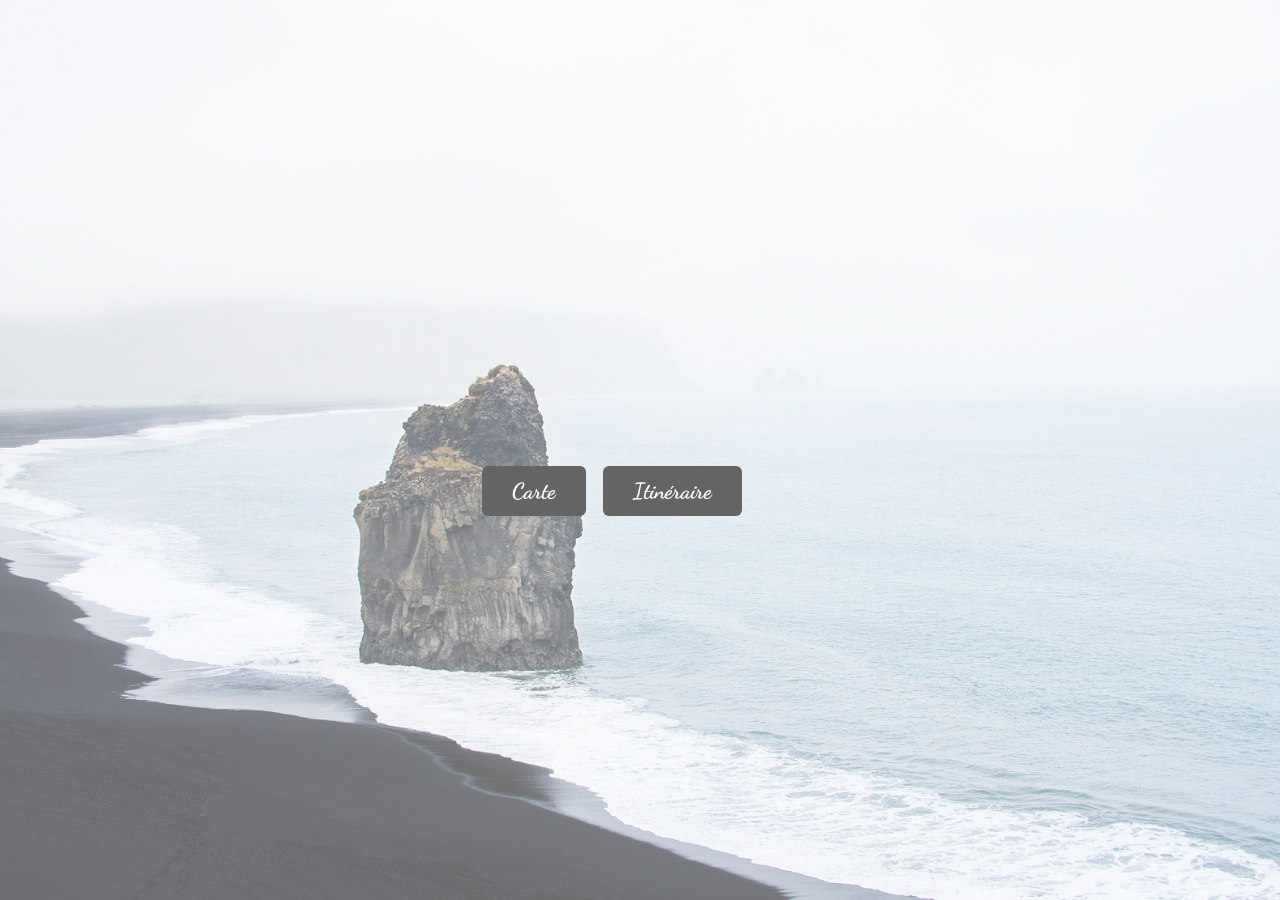
==== index.html @ 7dc4eb6e "Update index.html" ====
<!DOCTYPE html>
<html lang="en">
  <head>
    <meta charset="UTF-8">
    <link href="styles.css" rel="stylesheet">
    <meta name="viewport" content="width=device-width, initial-scale=1, user-scalable=0">
    <link rel="icon" type="image/png" href="img/favicon.png" />
    <script type="text/javascript" src="https://ajax.googleapis.com/ajax/libs/jquery/3.1.1/jquery.min.js"></script>
    <script>
    	$(window).on('load', function() { // makes sure the whole site is loaded 
		  $('#status').fadeOut(); // will first fade out the loading animation 
		  $('#preloader').delay(350).fadeOut('slow'); // will fade out the white DIV that covers the website. 
		  $('body').delay(350).css({'overflow':'visible'});
})
    </script>
    <style>
@import url('https://fonts.googleapis.com/css?family=Antic+Slab|Dancing+Script:400,700');
</style>
  </head>
  <body>

  	<!-- Preloader -->
	<div id="preloader">
	  <div id="status">&nbsp;</div>
	</div>
	<!-- You can add more ".slideshow-image" elements, but remember to update the "$items" variable on SCSS -->
	<div class="slideshow">
	  <div class="slideshow-image" style="background-image: url('img/photo1.jpg')"></div>
	  <div class="slideshow-image" style="background-image: url('img/photo2.jpg')"></div>
	  <div class="slideshow-image" style="background-image: url('img/photo3.jpg')"></div>
	  <div class="slideshow-image" style="background-image: url('img/photo4.jpg')"></div>
	  <div class="slideshow-image" style="background-image: url('img/photo5.jpg')"></div>
	  <div class="slideshow-image" style="background-image: url('img/photo6.jpg')"></div>
	  <div class="slideshow-image" style="background-image: url('img/photo7.jpg')"></div>
	  <div class="slideshow-image" style="background-image: url('img/photo8.jpg')"></div>
	  <div class="slideshow-image" style="background-image: url('img/photo9.jpg')"></div>
	</div>

	<div class="center">
		<div>
			<div>
				<iframe src="http://free.timeanddate.com/countdown/i6hwy2wa/n165/cf12/cm0/cu4/ct3/cs1/ca0/co0/cr0/ss0/cacfff/cpcfff/pct/tcfff/fs150/szw576/szh243/iso2019-03-08T18:05:00" allowTransparency="true" frameborder="0" width="329" height="77"></iframe>
			</div>
			<div class="btn-container">
				<a href="https://drive.google.com/open?id=1GuxcgKHDmojiXV9C9sTogcDjdgg&usp=sharing" class="btn" target="_blank">Carte</a>
				<a href="programme.html" class="btn" target="_blank">Itinéraire</a>
			</div>
		</div>
	</div>
  </body>
</html>
---- styles.css ----
html, body{
  margin: 0;
  padding: 0;
  overflow: hidden;
  font-family: 'Antic Slab', serif;
}

h2 {
  font-family: 'Dancing Script', cursive;
  font-weight: 700;
}

#preloader {
  position: fixed;
  top: 0;
  left: 0;
  right: 0;
  bottom: 0;
  background-color: #fff;
  /* change if the mask should have another color then white */
  z-index: 99999999;
  /* makes sure it stays on top */
}

#status {
  width: 200px;
  height: 200px;
  position: absolute;
  left: 50%;
  /* centers the loading animation horizontally one the screen */
  top: 50%;
  /* centers the loading animation vertically one the screen */
  background-image: url(img/favicon.png);
  /* path to your loading animation */
  background-repeat: no-repeat;
  background-position: center;
  margin: -100px 0 0 -100px;
  /* is width and height divided by two */
}


.top {
  z-index: 9999;
  display: -webkit-box;
    display: -webkit-flex;
    display: -moz-box;
    display: -ms-flexbox;
    display: flex;
    -webkit-box-align: center;
    -webkit-align-items: center;
    -moz-box-align: center;
    -ms-flex-align: center;
    align-items: center;
    -webkit-box-pack: center;
    -webkit-justify-content: center;
    -moz-box-pack: center;
    -ms-flex-pack: center;
    justify-content: center;
    position: fixed;
    top: 0;
    right: 0;
    bottom: 0;
    left: 0;
    width: 100%;
    height: 100%;

}

.center{
  z-index: 999;
  display: -webkit-box;
    display: -webkit-flex;
    display: -moz-box;
    display: -ms-flexbox;
    display: flex;
    -webkit-box-align: center;
    -webkit-align-items: center;
    -moz-box-align: center;
    -ms-flex-align: center;
    align-items: center;
    -webkit-box-pack: center;
    -webkit-justify-content: center;
    -moz-box-pack: center;
    -ms-flex-pack: center;
    justify-content: center;
    position: fixed;
    top: 0;
    right: 0;
    bottom: 0;
    left: 0;
}

.btn-container {
  display: inline-block;
}

.btn{
  color: #fff;
  padding: 12px 30px;
  margin: 6px;
  background: #000;
  border-radius: 6px;
  text-decoration: none;
  font-family: 'Dancing Script', cursive;
  font-weight: 700;
  font-size: 22px;
}

.slideshow {
  position: absolute;
  width: 100vw;
  height: 100vh;
  overflow: hidden;
}

.slideshow-image {
  position: absolute;
  width: 100%;
  height: 100%;
  background: no-repeat 50% 50%;
  background-size: cover;
  -webkit-animation-name: kenburns;
          animation-name: kenburns;
  -webkit-animation-timing-function: linear;
          animation-timing-function: linear;
  -webkit-animation-iteration-count: infinite;
          animation-iteration-count: infinite;
  -webkit-animation-duration: 36s;
          animation-duration: 36s;
  opacity: 1;
  -webkit-transform: scale(1.2);
          transform: scale(1.2);
}
.slideshow-image:nth-child(1) {
  -webkit-animation-name: kenburns-1;
          animation-name: kenburns-1;
  z-index: 8;
}
.slideshow-image:nth-child(2) {
  -webkit-animation-name: kenburns-2;
          animation-name: kenburns-2;
  z-index: 7;
}
.slideshow-image:nth-child(3) {
  -webkit-animation-name: kenburns-3;
          animation-name: kenburns-3;
  z-index: 6;
}
.slideshow-image:nth-child(4) {
  -webkit-animation-name: kenburns-4;
          animation-name: kenburns-4;
  z-index: 5;
}
.slideshow-image:nth-child(5) {
  -webkit-animation-name: kenburns-5;
          animation-name: kenburns-5;
  z-index: 4;
}
.slideshow-image:nth-child(6) {
  -webkit-animation-name: kenburns-6;
          animation-name: kenburns-6;
  z-index: 3;
}
.slideshow-image:nth-child(7) {
  -webkit-animation-name: kenburns-7;
          animation-name: kenburns-7;
  z-index: 2;
}
.slideshow-image:nth-child(8) {
  -webkit-animation-name: kenburns-8;
          animation-name: kenburns-8;
  z-index: 1;
}
.slideshow-image:nth-child(9) {
  -webkit-animation-name: kenburns-9;
          animation-name: kenburns-9;
  z-index: 0;
}

@-webkit-keyframes kenburns-1 {
  0% {
    opacity: 1;
    -webkit-transform: scale(1.2);
            transform: scale(1.2);
  }
  0.6944444444% {
    opacity: 1;
  }
  10.4166666667% {
    opacity: 1;
  }
  11.8055555556% {
    opacity: 0;
    -webkit-transform: scale(1);
            transform: scale(1);
  }
  100% {
    opacity: 0;
    -webkit-transform: scale(1.2);
            transform: scale(1.2);
  }
  99.3055555556% {
    opacity: 0;
    -webkit-transform: scale(1.2117647059);
            transform: scale(1.2117647059);
  }
  100% {
    opacity: 1;
  }
}

@keyframes kenburns-1 {
  0% {
    opacity: 1;
    -webkit-transform: scale(1.2);
            transform: scale(1.2);
  }
  0.6944444444% {
    opacity: 1;
  }
  10.4166666667% {
    opacity: 1;
  }
  11.8055555556% {
    opacity: 0;
    -webkit-transform: scale(1);
            transform: scale(1);
  }
  100% {
    opacity: 0;
    -webkit-transform: scale(1.2);
            transform: scale(1.2);
  }
  99.3055555556% {
    opacity: 0;
    -webkit-transform: scale(1.2117647059);
            transform: scale(1.2117647059);
  }
  100% {
    opacity: 1;
  }
}
@-webkit-keyframes kenburns-2 {
  10.4166666667% {
    opacity: 1;
    -webkit-transform: scale(1.2);
            transform: scale(1.2);
  }
  11.8055555556% {
    opacity: 1;
  }
  21.5277777778% {
    opacity: 1;
  }
  22.9166666667% {
    opacity: 0;
    -webkit-transform: scale(1);
            transform: scale(1);
  }
  100% {
    opacity: 0;
    -webkit-transform: scale(1.2);
            transform: scale(1.2);
  }
}
@keyframes kenburns-2 {
  10.4166666667% {
    opacity: 1;
    -webkit-transform: scale(1.2);
            transform: scale(1.2);
  }
  11.8055555556% {
    opacity: 1;
  }
  21.5277777778% {
    opacity: 1;
  }
  22.9166666667% {
    opacity: 0;
    -webkit-transform: scale(1);
            transform: scale(1);
  }
  100% {
    opacity: 0;
    -webkit-transform: scale(1.2);
            transform: scale(1.2);
  }
}
@-webkit-keyframes kenburns-3 {
  21.5277777778% {
    opacity: 1;
    -webkit-transform: scale(1.2);
            transform: scale(1.2);
  }
  22.9166666667% {
    opacity: 1;
  }
  32.6388888889% {
    opacity: 1;
  }
  34.0277777778% {
    opacity: 0;
    -webkit-transform: scale(1);
            transform: scale(1);
  }
  100% {
    opacity: 0;
    -webkit-transform: scale(1.2);
            transform: scale(1.2);
  }
}
@keyframes kenburns-3 {
  21.5277777778% {
    opacity: 1;
    -webkit-transform: scale(1.2);
            transform: scale(1.2);
  }
  22.9166666667% {
    opacity: 1;
  }
  32.6388888889% {
    opacity: 1;
  }
  34.0277777778% {
    opacity: 0;
    -webkit-transform: scale(1);
            transform: scale(1);
  }
  100% {
    opacity: 0;
    -webkit-transform: scale(1.2);
            transform: scale(1.2);
  }
}
@-webkit-keyframes kenburns-4 {
  32.6388888889% {
    opacity: 1;
    -webkit-transform: scale(1.2);
            transform: scale(1.2);
  }
  34.0277777778% {
    opacity: 1;
  }
  43.75% {
    opacity: 1;
  }
  45.1388888889% {
    opacity: 0;
    -webkit-transform: scale(1);
            transform: scale(1);
  }
  100% {
    opacity: 0;
    -webkit-transform: scale(1.2);
            transform: scale(1.2);
  }
}
@keyframes kenburns-4 {
  32.6388888889% {
    opacity: 1;
    -webkit-transform: scale(1.2);
            transform: scale(1.2);
  }
  34.0277777778% {
    opacity: 1;
  }
  43.75% {
    opacity: 1;
  }
  45.1388888889% {
    opacity: 0;
    -webkit-transform: scale(1);
            transform: scale(1);
  }
  100% {
    opacity: 0;
    -webkit-transform: scale(1.2);
            transform: scale(1.2);
  }
}
@-webkit-keyframes kenburns-5 {
  43.75% {
    opacity: 1;
    -webkit-transform: scale(1.2);
            transform: scale(1.2);
  }
  45.1388888889% {
    opacity: 1;
  }
  54.8611111111% {
    opacity: 1;
  }
  56.25% {
    opacity: 0;
    -webkit-transform: scale(1);
            transform: scale(1);
  }
  100% {
    opacity: 0;
    -webkit-transform: scale(1.2);
            transform: scale(1.2);
  }
}
@keyframes kenburns-5 {
  43.75% {
    opacity: 1;
    -webkit-transform: scale(1.2);
            transform: scale(1.2);
  }
  45.1388888889% {
    opacity: 1;
  }
  54.8611111111% {
    opacity: 1;
  }
  56.25% {
    opacity: 0;
    -webkit-transform: scale(1);
            transform: scale(1);
  }
  100% {
    opacity: 0;
    -webkit-transform: scale(1.2);
            transform: scale(1.2);
  }
}
@-webkit-keyframes kenburns-6 {
  54.8611111111% {
    opacity: 1;
    -webkit-transform: scale(1.2);
            transform: scale(1.2);
  }
  56.25% {
    opacity: 1;
  }
  65.9722222222% {
    opacity: 1;
  }
  67.3611111111% {
    opacity: 0;
    -webkit-transform: scale(1);
            transform: scale(1);
  }
  100% {
    opacity: 0;
    -webkit-transform: scale(1.2);
            transform: scale(1.2);
  }
}
@keyframes kenburns-6 {
  54.8611111111% {
    opacity: 1;
    -webkit-transform: scale(1.2);
            transform: scale(1.2);
  }
  56.25% {
    opacity: 1;
  }
  65.9722222222% {
    opacity: 1;
  }
  67.3611111111% {
    opacity: 0;
    -webkit-transform: scale(1);
            transform: scale(1);
  }
  100% {
    opacity: 0;
    -webkit-transform: scale(1.2);
            transform: scale(1.2);
  }
}
@-webkit-keyframes kenburns-7 {
  65.9722222222% {
    opacity: 1;
    -webkit-transform: scale(1.2);
            transform: scale(1.2);
  }
  67.3611111111% {
    opacity: 1;
  }
  77.0833333333% {
    opacity: 1;
  }
  78.4722222222% {
    opacity: 0;
    -webkit-transform: scale(1);
            transform: scale(1);
  }
  100% {
    opacity: 0;
    -webkit-transform: scale(1.2);
            transform: scale(1.2);
  }
}
@keyframes kenburns-7 {
  65.9722222222% {
    opacity: 1;
    -webkit-transform: scale(1.2);
            transform: scale(1.2);
  }
  67.3611111111% {
    opacity: 1;
  }
  77.0833333333% {
    opacity: 1;
  }
  78.4722222222% {
    opacity: 0;
    -webkit-transform: scale(1);
            transform: scale(1);
  }
  100% {
    opacity: 0;
    -webkit-transform: scale(1.2);
            transform: scale(1.2);
  }
}
@-webkit-keyframes kenburns-8 {
  77.0833333333% {
    opacity: 1;
    -webkit-transform: scale(1.2);
            transform: scale(1.2);
  }
  78.4722222222% {
    opacity: 1;
  }
  88.1944444444% {
    opacity: 1;
  }
  89.5833333333% {
    opacity: 0;
    -webkit-transform: scale(1);
            transform: scale(1);
  }
  100% {
    opacity: 0;
    -webkit-transform: scale(1.2);
            transform: scale(1.2);
  }
}
@keyframes kenburns-8 {
  77.0833333333% {
    opacity: 1;
    -webkit-transform: scale(1.2);
            transform: scale(1.2);
  }
  78.4722222222% {
    opacity: 1;
  }
  88.1944444444% {
    opacity: 1;
  }
  89.5833333333% {
    opacity: 0;
    -webkit-transform: scale(1);
            transform: scale(1);
  }
  100% {
    opacity: 0;
    -webkit-transform: scale(1.2);
            transform: scale(1.2);
  }
}
@-webkit-keyframes kenburns-9 {
  88.1944444444% {
    opacity: 1;
    -webkit-transform: scale(1.2);
            transform: scale(1.2);
  }
  89.5833333333% {
    opacity: 1;
  }
  99.3055555556% {
    opacity: 1;
  }
  100% {
    opacity: 0;
    -webkit-transform: scale(1);
            transform: scale(1);
  }
}
@keyframes kenburns-9 {
  88.1944444444% {
    opacity: 1;
    -webkit-transform: scale(1.2);
            transform: scale(1.2);
  }
  89.5833333333% {
    opacity: 1;
  }
  99.3055555556% {
    opacity: 1;
  }
  100% {
    opacity: 0;
    -webkit-transform: scale(1);
            transform: scale(1);
  }
}
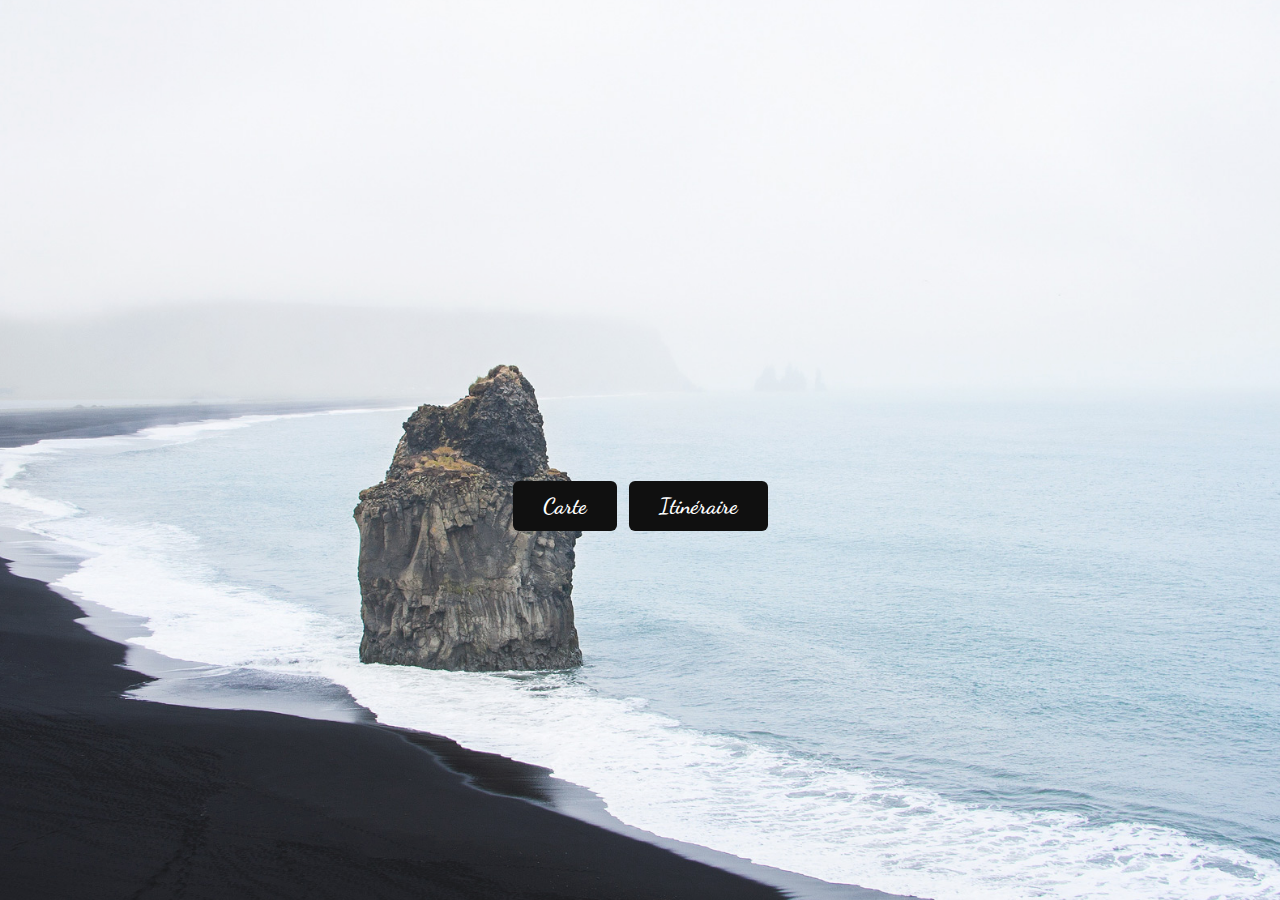
==== commit dbffd24a: "prefixer" ====
--- a/index.html
+++ b/index.html
@@ -38,7 +38,7 @@
 
 	<div class="center">
 		<div>
-			<div>
+			<div style="margin-bottom: 30px ">
 				<iframe src="http://free.timeanddate.com/countdown/i6hwy2wa/n165/cf12/cm0/cu4/ct3/cs1/ca0/co0/cr0/ss0/cacfff/cpcfff/pct/tcfff/fs150/szw576/szh243/iso2019-03-08T18:05:00" allowTransparency="true" frameborder="0" width="329" height="77"></iframe>
 			</div>
 			<div class="btn-container">
--- a/styles.css
+++ b/styles.css
@@ -91,7 +91,14 @@
 }
 
 .btn-container {
-  display: inline-block;
+  display: -webkit-box;
+  display: -ms-flexbox;
+  display: flex;
+  -webkit-box-pack: center;
+      -ms-flex-pack: center;
+          justify-content: center;
+  -ms-flex-wrap: wrap;
+      flex-wrap: wrap;
 }
 
 .btn{
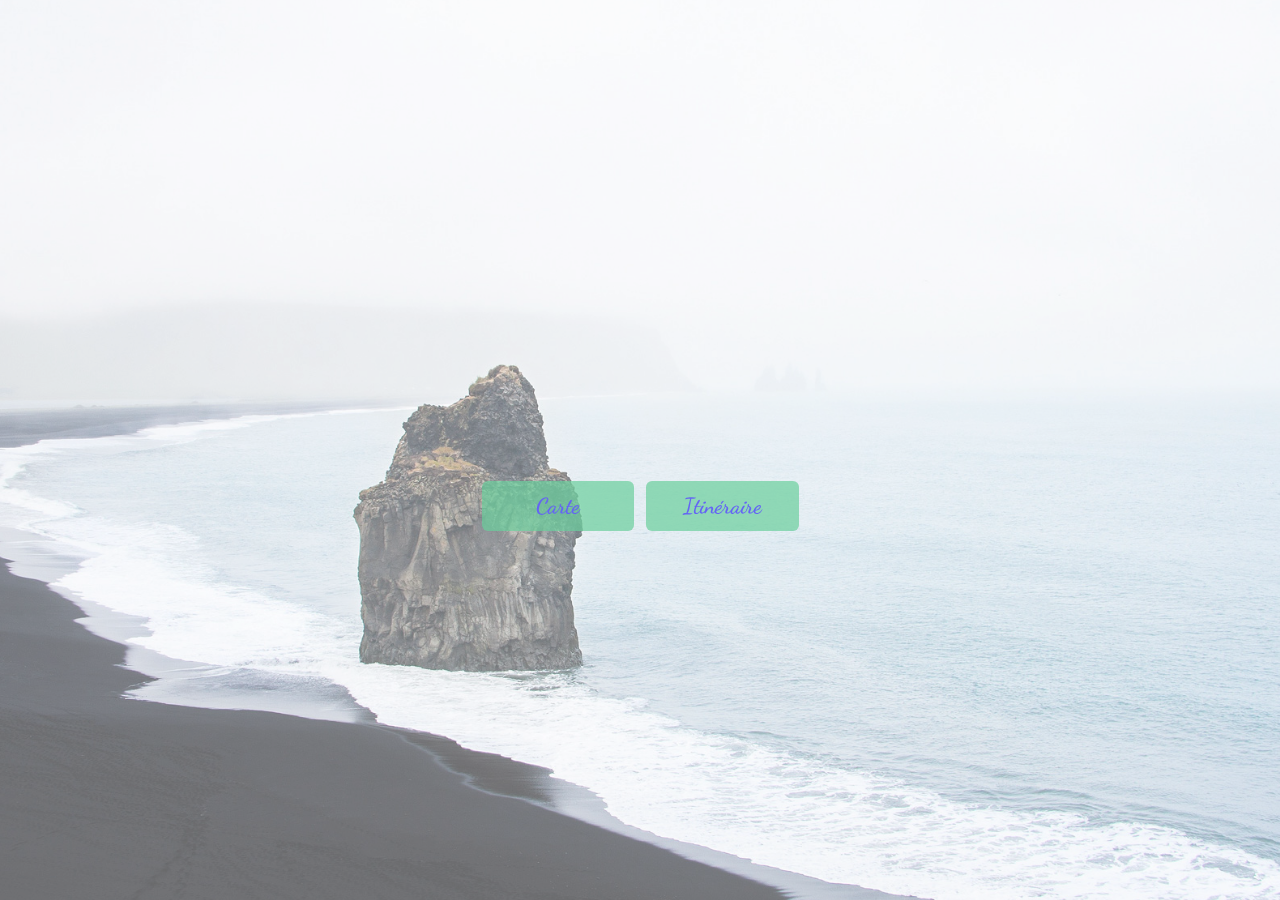
==== commit 395b09c8: "itineraire" ====
--- a/index.html
+++ b/index.html
@@ -43,7 +43,7 @@
 			</div>
 			<div class="btn-container">
 				<a href="https://drive.google.com/open?id=1GuxcgKHDmojiXV9C9sTogcDjdgg&usp=sharing" class="btn" target="_blank">Carte</a>
-				<a href="programme.html" class="btn" target="_blank">Itinéraire</a>
+				<a href="itineraire.html" class="btn" target="_blank">Itinéraire</a>
 			</div>
 		</div>
 	</div>
--- a/styles.css
+++ b/styles.css
@@ -1,13 +1,23 @@
 html, body{
   margin: 0;
   padding: 0;
-  overflow: hidden;
   font-family: 'Antic Slab', serif;
 }
 
-h2 {
+h1 {
   font-family: 'Dancing Script', cursive;
   font-weight: 700;
+  margin: 100px 0;
+  font-size: 4em;
+}
+
+p {
+  margin-bottom: 60px;
+}
+
+.container {
+  width: 60%;
+  margin: 0 auto;
 }
 
 #preloader {
@@ -97,12 +107,17 @@
   -webkit-box-pack: center;
       -ms-flex-pack: center;
           justify-content: center;
+}
+
+@media screen and (max-width: 420px){
+.btn-container {
   -ms-flex-wrap: wrap;
       flex-wrap: wrap;
 }
+}
 
 .btn{
-  color: #fff;
+  background: rgba(27, 59, 73, 0.6);
   padding: 12px 30px;
   margin: 6px;
   background: #000;
@@ -111,6 +126,14 @@
   font-family: 'Dancing Script', cursive;
   font-weight: 700;
   font-size: 22px;
+  width: 50%;
+  text-align: center;
+  -webkit-transition: background 500ms; /* Safari */
+    transition: width 500ms;
+}
+
+.btn {
+  background: rgba(10, 175, 92, 0.7);
 }
 
 .slideshow {
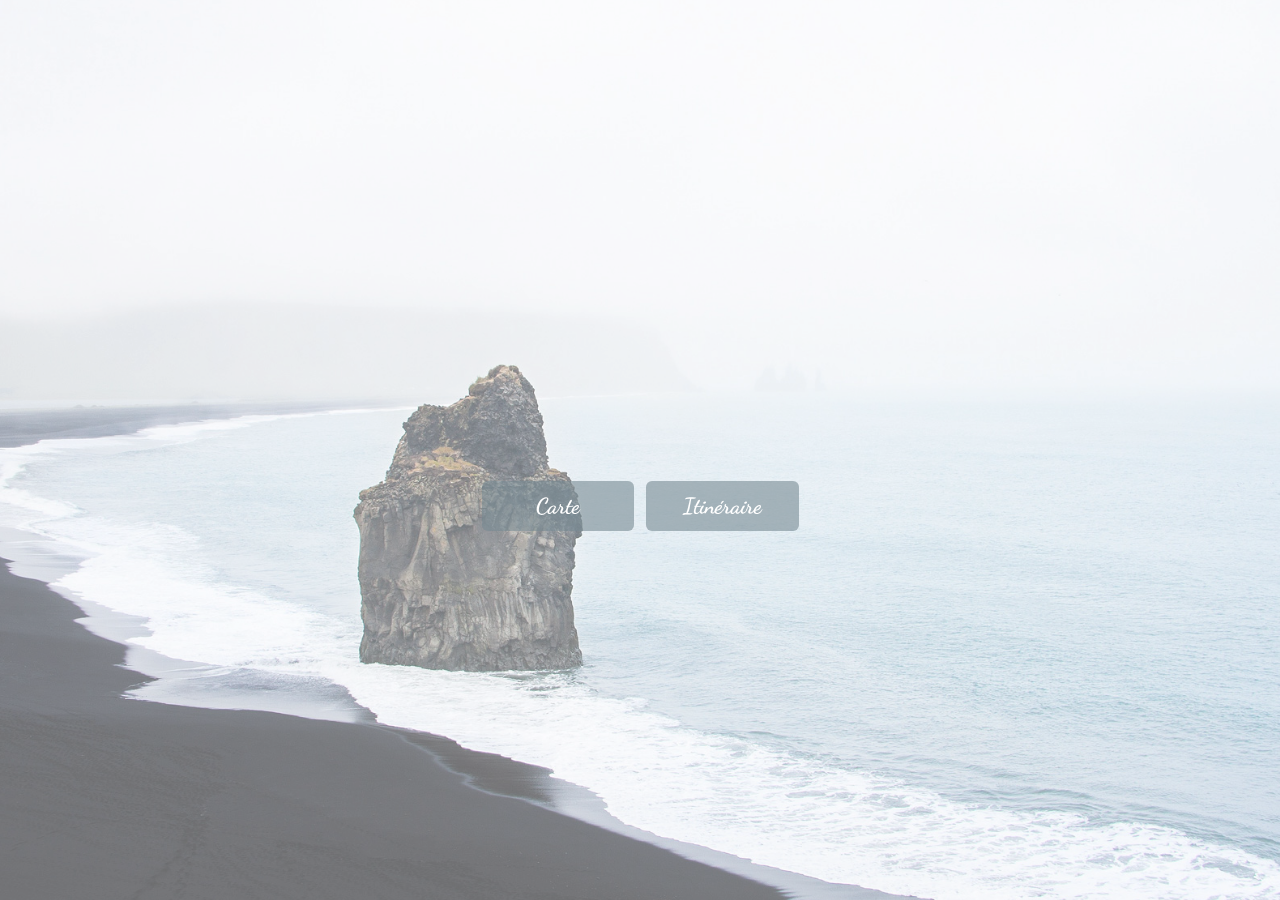
==== commit f763e296: "Update index.html" ====
--- a/index.html
+++ b/index.html
@@ -42,7 +42,7 @@
 				<iframe src="http://free.timeanddate.com/countdown/i6hwy2wa/n165/cf12/cm0/cu4/ct3/cs1/ca0/co0/cr0/ss0/cacfff/cpcfff/pct/tcfff/fs150/szw576/szh243/iso2019-03-08T18:05:00" allowTransparency="true" frameborder="0" width="329" height="77"></iframe>
 			</div>
 			<div class="btn-container">
-				<a href="https://drive.google.com/open?id=1GuxcgKHDmojiXV9C9sTogcDjdgg&usp=sharing" class="btn" target="_blank">Carte</a>
+				<a href="https://drive.google.com/open?id=1i0QDvKKkbL4PawsfsTuTJwx7wEtzL19X&usp=sharing" class="btn" target="_blank">Carte</a>
 				<a href="itineraire.html" class="btn" target="_blank">Itinéraire</a>
 			</div>
 		</div>
--- a/styles.css
+++ b/styles.css
@@ -15,9 +15,14 @@
   margin-bottom: 60px;
 }
 
+a {
+  text-decoration: none;
+}
+
 .container {
   width: 60%;
   margin: 0 auto;
+  padding-bottom: 200px;
 }
 
 #preloader {
@@ -109,18 +114,12 @@
           justify-content: center;
 }
 
-@media screen and (max-width: 420px){
-.btn-container {
-  -ms-flex-wrap: wrap;
-      flex-wrap: wrap;
-}
-}
 
 .btn{
+  color: #fff;
   background: rgba(27, 59, 73, 0.6);
   padding: 12px 30px;
   margin: 6px;
-  background: #000;
   border-radius: 6px;
   text-decoration: none;
   font-family: 'Dancing Script', cursive;
@@ -128,11 +127,11 @@
   font-size: 22px;
   width: 50%;
   text-align: center;
-  -webkit-transition: background 500ms; /* Safari */
-    transition: width 500ms;
-}
-
-.btn {
+}
+
+
+
+.btn:hover {
   background: rgba(10, 175, 92, 0.7);
 }
 
@@ -628,3 +627,15 @@
             transform: scale(1);
   }
 }
+
+@media screen and (max-width: 480px){
+.btn-container {
+  -ms-flex-wrap: wrap;
+      flex-wrap: wrap;
+}
+
+.container {
+  width: 80%;
+  margin: 0 auto;
+}
+}
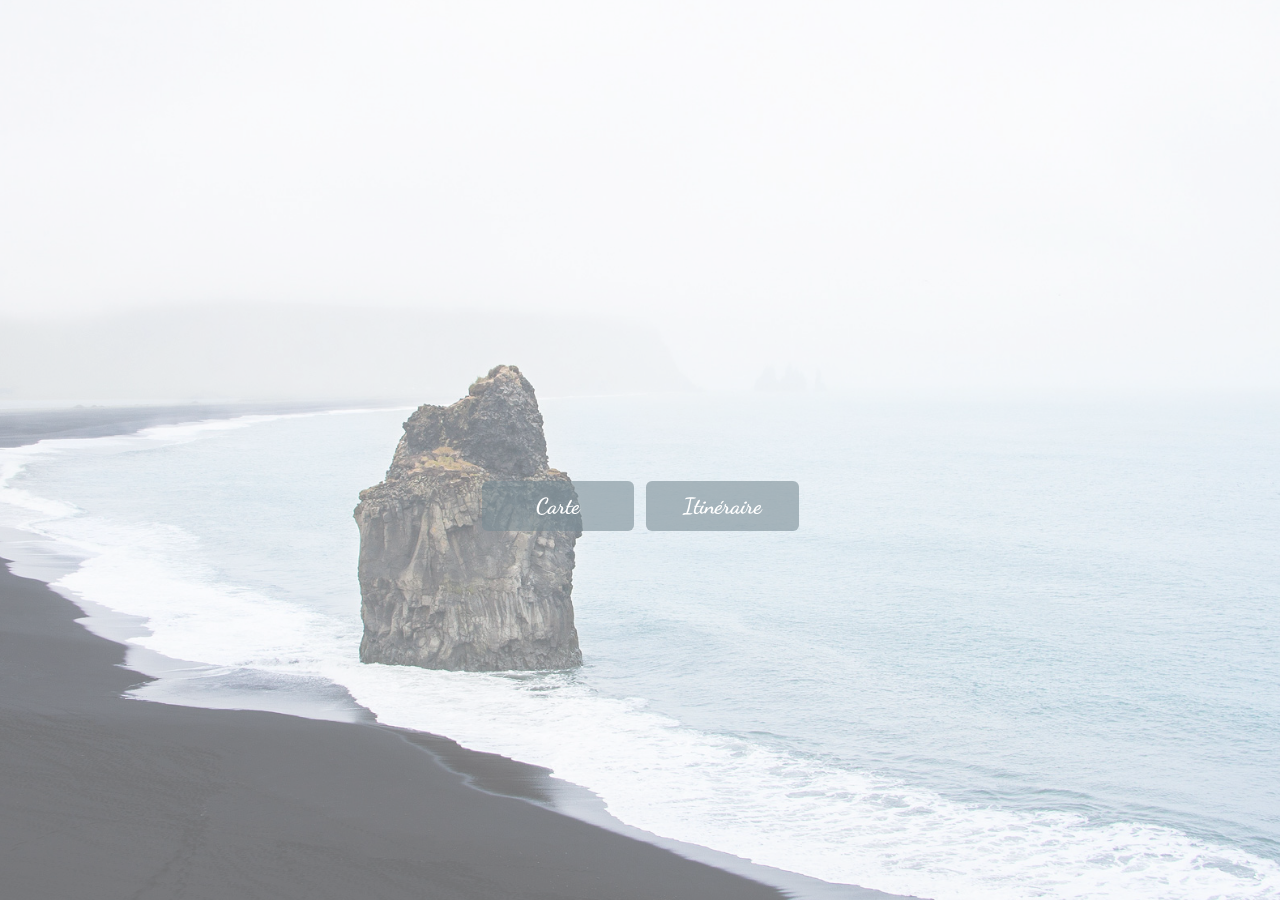
==== commit 948bfa81: "btn" ====
--- a/index.html
+++ b/index.html
@@ -43,7 +43,7 @@
 			</div>
 			<div class="btn-container">
 				<a href="https://drive.google.com/open?id=1i0QDvKKkbL4PawsfsTuTJwx7wEtzL19X&usp=sharing" class="btn" target="_blank">Carte</a>
-				<a href="itineraire.html" class="btn" target="_blank">Itinéraire</a>
+				<a href="itineraire.html" class="btn">Itinéraire</a>
 			</div>
 		</div>
 	</div>
--- a/styles.css
+++ b/styles.css
@@ -7,12 +7,13 @@
 h1 {
   font-family: 'Dancing Script', cursive;
   font-weight: 700;
-  margin: 100px 0;
+  margin: 0;
   font-size: 4em;
 }
 
 p {
   margin-bottom: 60px;
+  line-height: 1.8;
 }
 
 a {
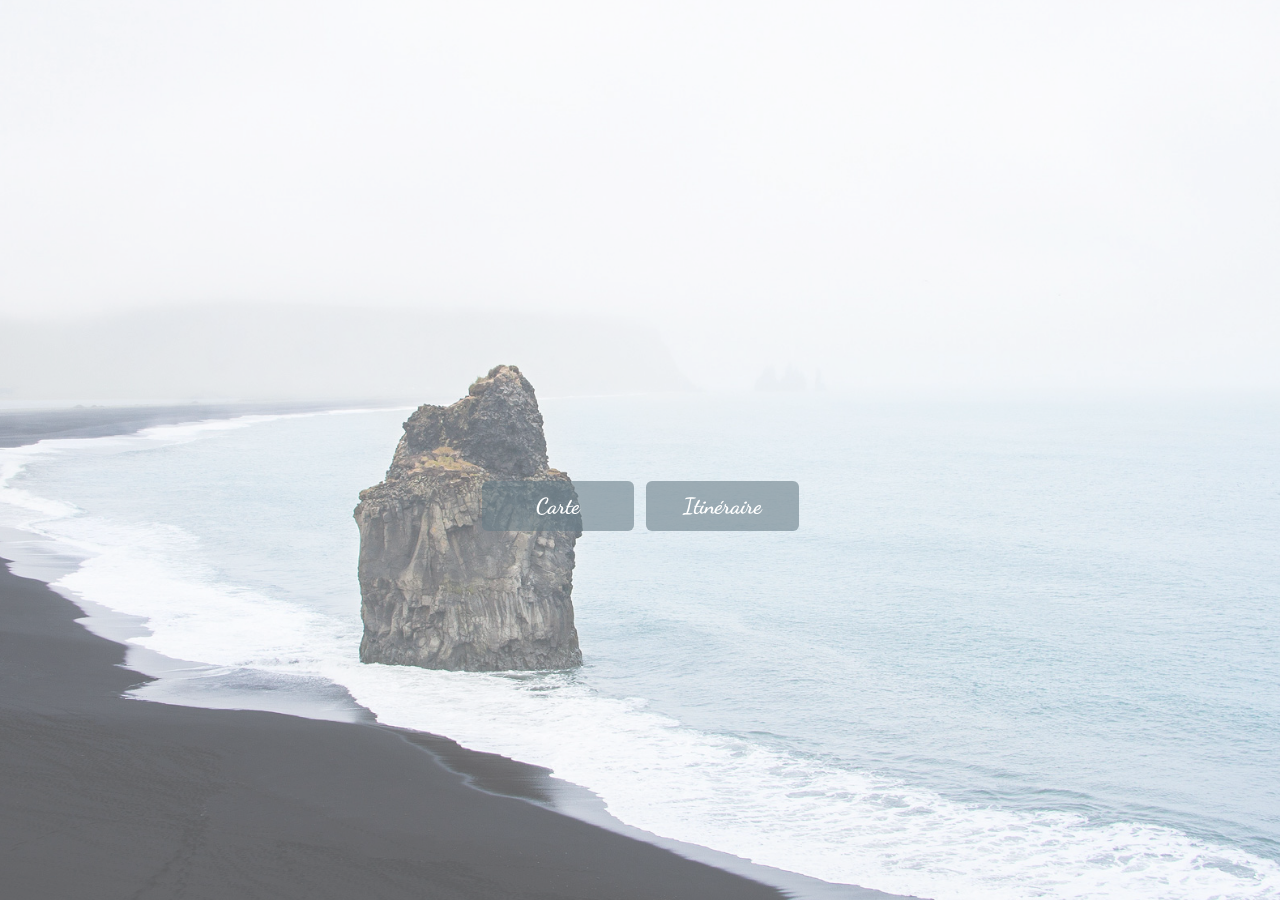
==== commit 7e3432ff: "test" ====
--- a/index.html
+++ b/index.html
@@ -39,6 +39,7 @@
 	<div class="center">
 		<div>
 			<div style="margin-bottom: 30px ">
+				<div class="top"></div>
 				<iframe src="http://free.timeanddate.com/countdown/i6hwy2wa/n165/cf12/cm0/cu4/ct3/cs1/ca0/co0/cr0/ss0/cacfff/cpcfff/pct/tcfff/fs150/szw576/szh243/iso2019-03-08T18:05:00" allowTransparency="true" frameborder="0" width="329" height="77"></iframe>
 			</div>
 			<div class="btn-container">
--- a/styles.css
+++ b/styles.css
@@ -72,7 +72,7 @@
     -moz-box-pack: center;
     -ms-flex-pack: center;
     justify-content: center;
-    position: fixed;
+    position: absolute;
     top: 0;
     right: 0;
     bottom: 0;
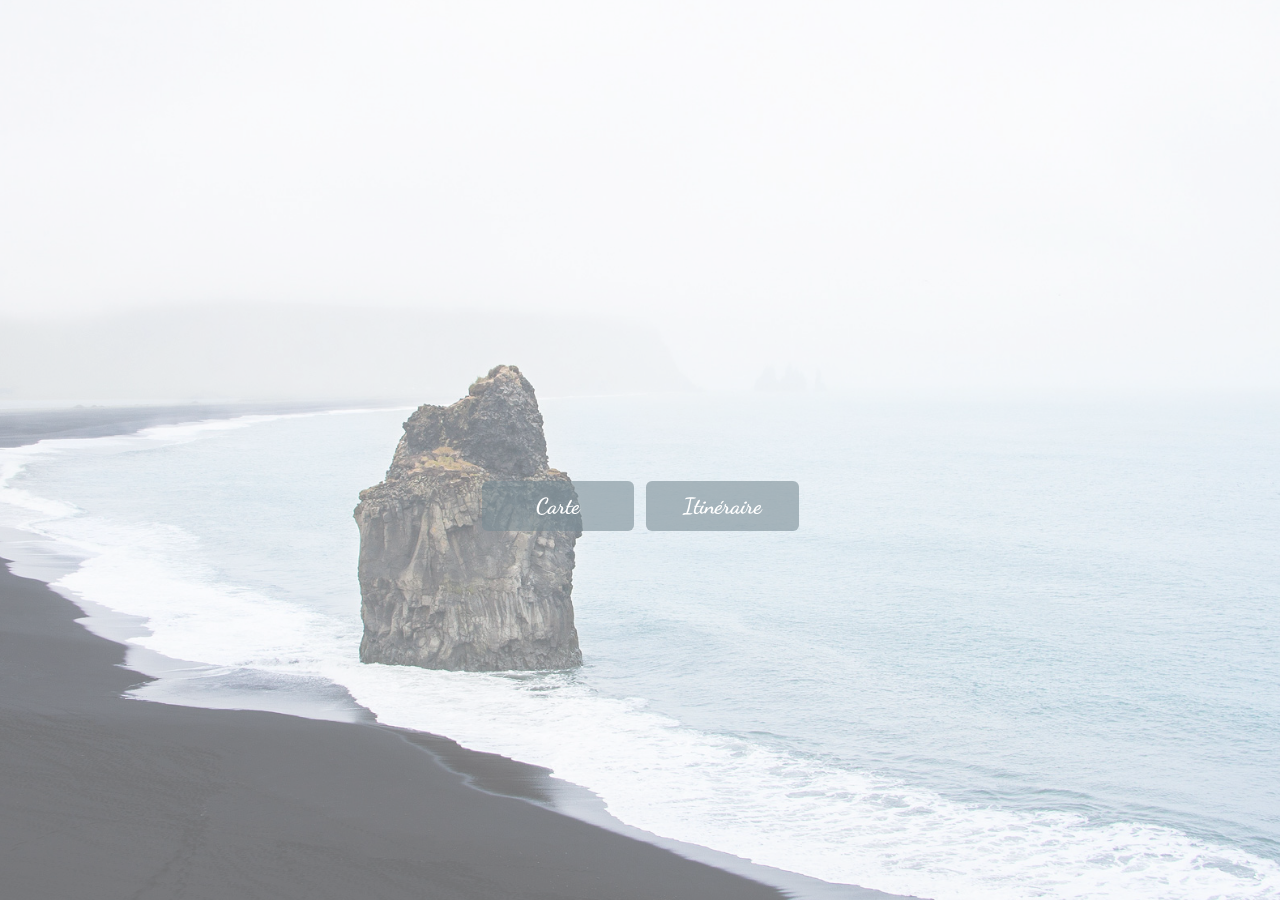
==== commit f581bc80: "Update index.html" ====
--- a/index.html
+++ b/index.html
@@ -39,8 +39,8 @@
 	<div class="center">
 		<div>
 			<div style="margin-bottom: 30px ">
-				<div class="top"></div>
-				<iframe src="http://free.timeanddate.com/countdown/i6hwy2wa/n165/cf12/cm0/cu4/ct3/cs1/ca0/co0/cr0/ss0/cacfff/cpcfff/pct/tcfff/fs150/szw576/szh243/iso2019-03-08T18:05:00" allowTransparency="true" frameborder="0" width="329" height="77"></iframe>
+				
+				<iframe src="http://free.timeanddate.com/countdown/i6hwy2wa/n165/cf12/cm0/cu4/ct3/cs1/ca0/co0/cr0/ss0/cacfff/cpcfff/pct/tcfff/fs150/szw576/szh243/iso2019-03-08T18:05:00" allowTransparency="true" frameborder="0" width="329" height="77"><div class="top"></div></iframe>
 			</div>
 			<div class="btn-container">
 				<a href="https://drive.google.com/open?id=1i0QDvKKkbL4PawsfsTuTJwx7wEtzL19X&usp=sharing" class="btn" target="_blank">Carte</a>
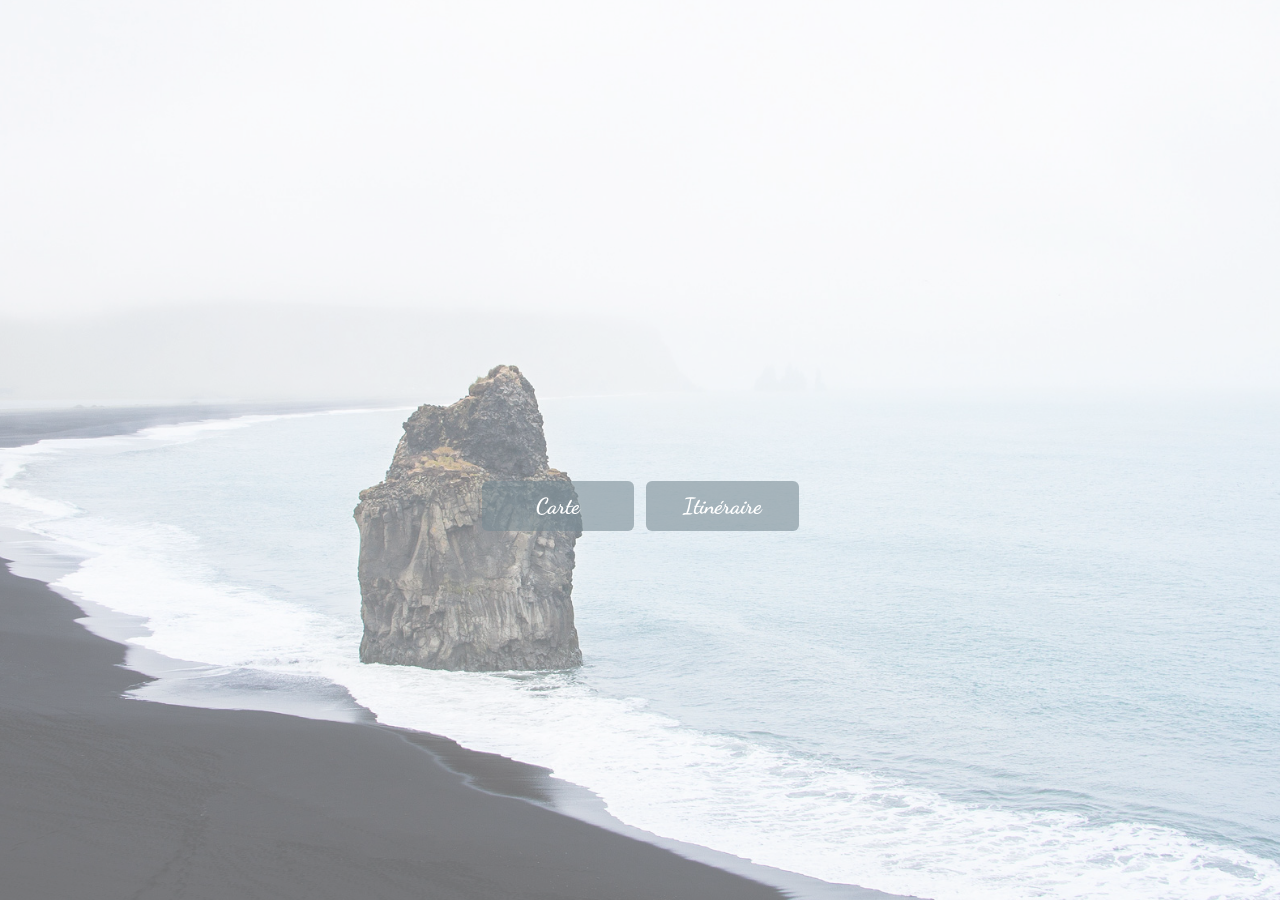
==== commit 4489e418: "style" ====
--- a/index.html
+++ b/index.html
@@ -39,8 +39,8 @@
 	<div class="center">
 		<div>
 			<div style="margin-bottom: 30px ">
-				
-				<iframe src="http://free.timeanddate.com/countdown/i6hwy2wa/n165/cf12/cm0/cu4/ct3/cs1/ca0/co0/cr0/ss0/cacfff/cpcfff/pct/tcfff/fs150/szw576/szh243/iso2019-03-08T18:05:00" allowTransparency="true" frameborder="0" width="329" height="77"><div class="top"></div></iframe>
+				<div class="top"></div>
+				<div><iframe src="http://free.timeanddate.com/countdown/i6hwy2wa/n165/cf12/cm0/cu4/ct3/cs1/ca0/co0/cr0/ss0/cacfff/cpcfff/pct/tcfff/fs150/szw576/szh243/iso2019-03-08T18:05:00" allowTransparency="true" frameborder="0" width="329" height="77"></iframe></div>
 			</div>
 			<div class="btn-container">
 				<a href="https://drive.google.com/open?id=1i0QDvKKkbL4PawsfsTuTJwx7wEtzL19X&usp=sharing" class="btn" target="_blank">Carte</a>
--- a/styles.css
+++ b/styles.css
@@ -57,28 +57,11 @@
 
 .top {
   z-index: 9999;
-  display: -webkit-box;
-    display: -webkit-flex;
-    display: -moz-box;
-    display: -ms-flexbox;
-    display: flex;
-    -webkit-box-align: center;
-    -webkit-align-items: center;
-    -moz-box-align: center;
-    -ms-flex-align: center;
-    align-items: center;
-    -webkit-box-pack: center;
-    -webkit-justify-content: center;
-    -moz-box-pack: center;
-    -ms-flex-pack: center;
-    justify-content: center;
     position: absolute;
     top: 0;
-    right: 0;
-    bottom: 0;
     left: 0;
-    width: 100%;
-    height: 100%;
+    width: 329px;
+    height: 77px;
 
 }
 
